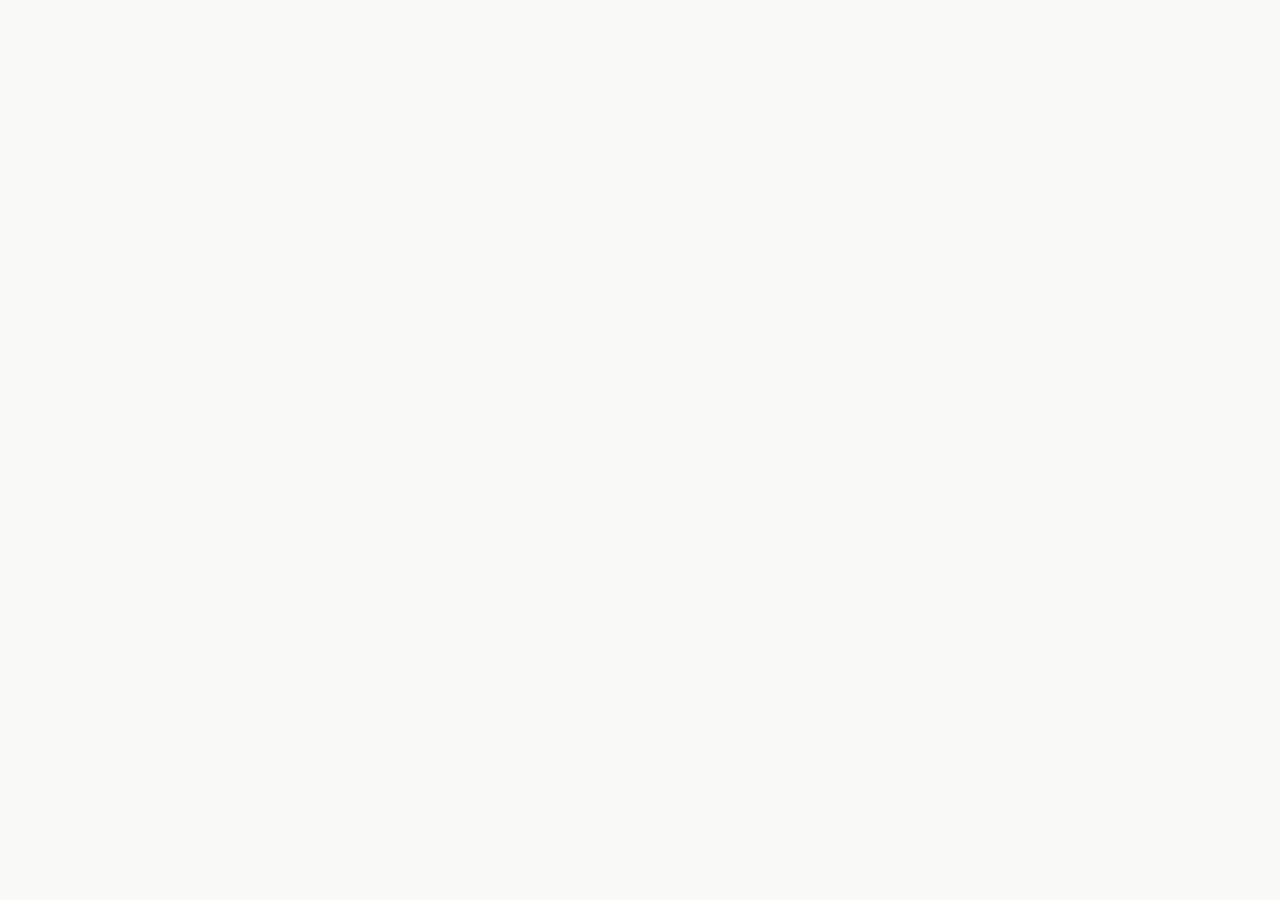
==== latest/index.html @ 85b7d717 "Add snapshots" ====
<!doctype html><meta charset="utf-8"><title>presentation</title><meta http-equiv="refresh" content="0; url=../v2026.10.21-e1e0a4d/"><link rel="canonical" href="../v2026.10.21-e1e0a4d/"><a href="../v2026.10.21-e1e0a4d/">Open presentation</a>
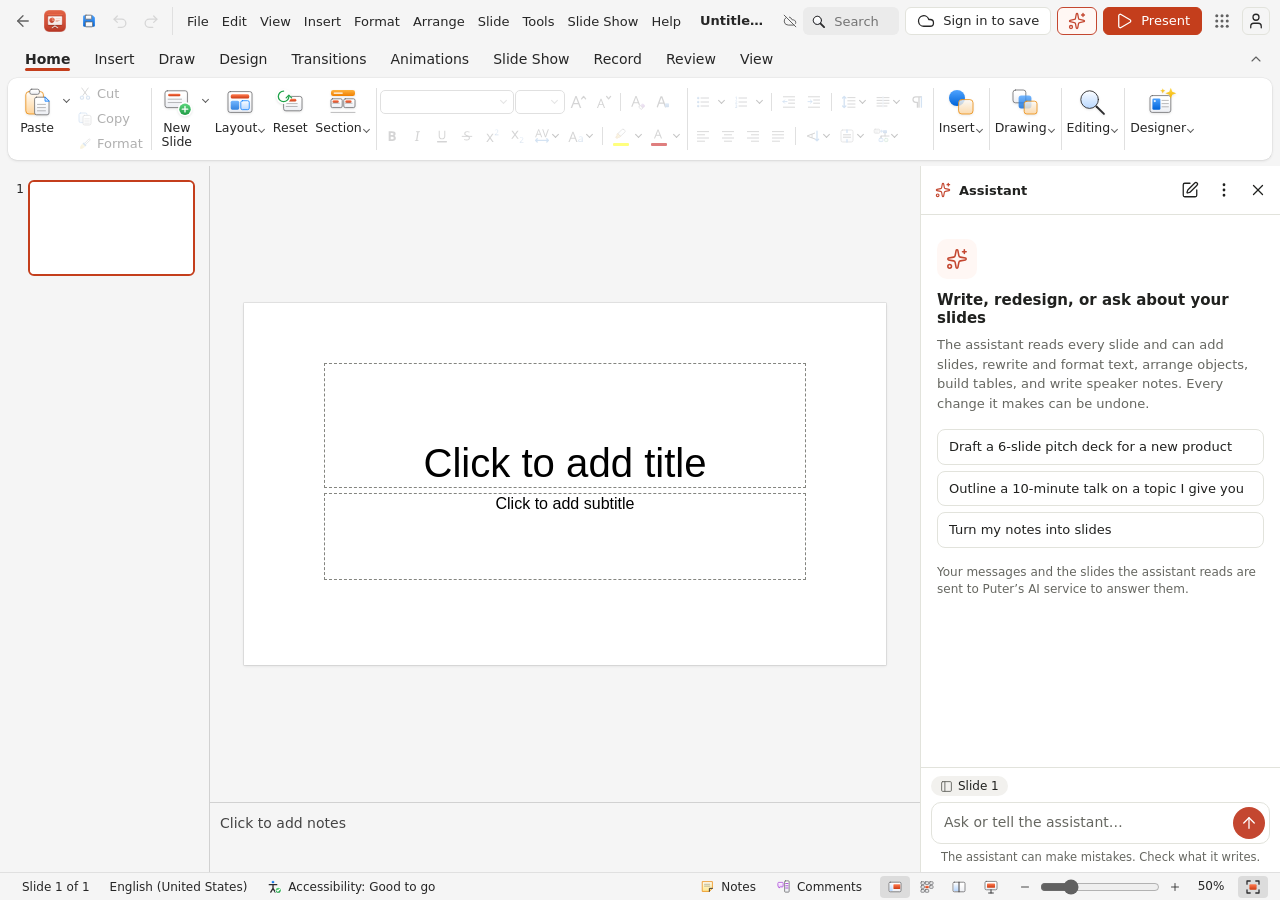
==== commit 1e979c19: "Add snapshots" ====
--- a/latest/index.html
+++ b/latest/index.html
@@ -1 +1 @@
-<!doctype html><meta charset="utf-8"><title>presentation</title><meta http-equiv="refresh" content="0; url=../v2026.10.21-e1e0a4d/"><link rel="canonical" href="../v2026.10.21-e1e0a4d/"><a href="../v2026.10.21-e1e0a4d/">Open presentation</a>
+<!doctype html><meta charset="utf-8"><title>presentation</title><meta http-equiv="refresh" content="0; url=../v2026.11.23-35c0305/"><link rel="canonical" href="../v2026.11.23-35c0305/"><a href="../v2026.11.23-35c0305/">Open presentation</a>
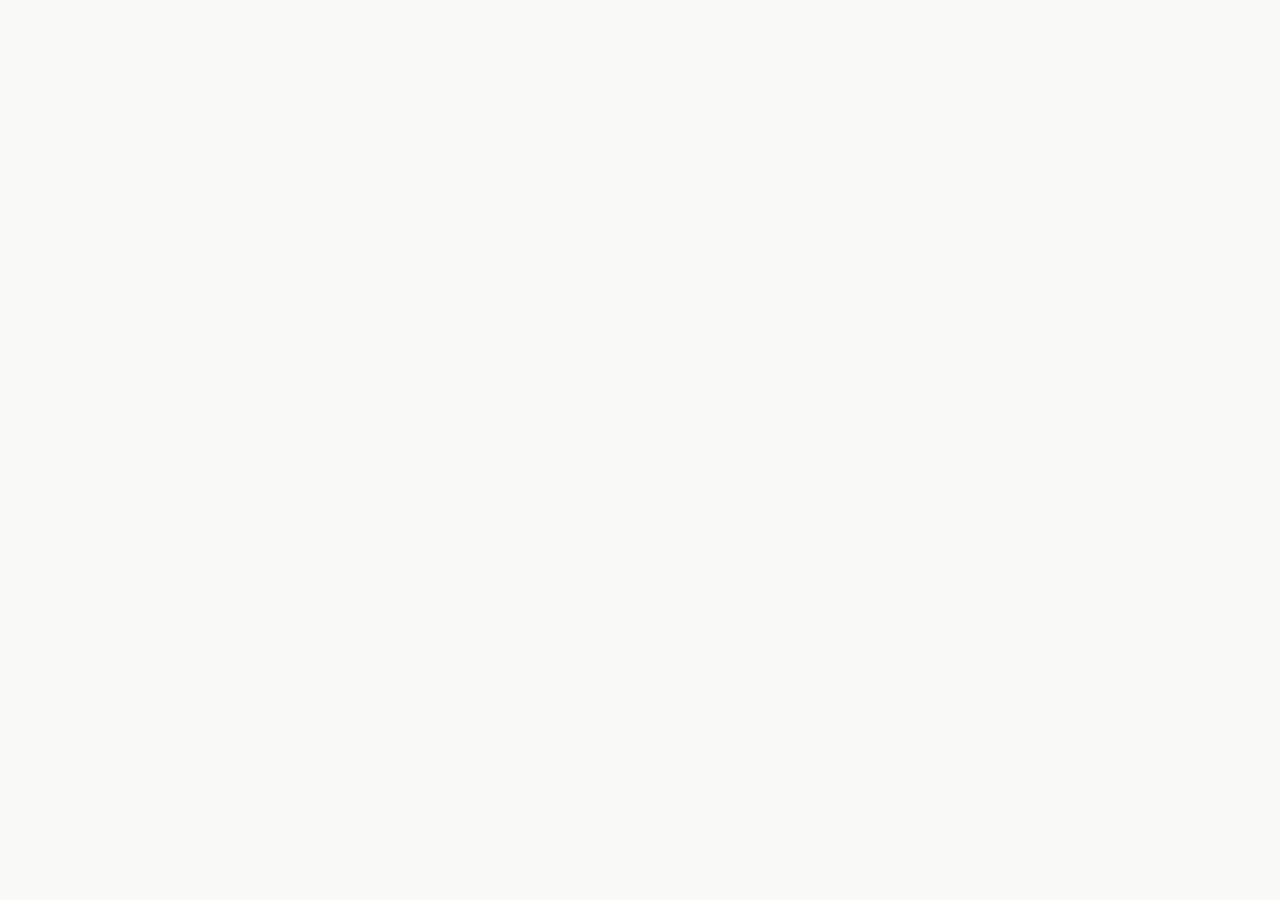
==== commit 10a4c775: "Add snapshots" ====
--- a/latest/index.html
+++ b/latest/index.html
@@ -1 +1 @@
-<!doctype html><meta charset="utf-8"><title>presentation</title><meta http-equiv="refresh" content="0; url=../v2026.11.23-35c0305/"><link rel="canonical" href="../v2026.11.23-35c0305/"><a href="../v2026.11.23-35c0305/">Open presentation</a>
+<!doctype html><meta charset="utf-8"><title>presentation</title><meta http-equiv="refresh" content="0; url=../v2026.11.24-d6e9495/"><link rel="canonical" href="../v2026.11.24-d6e9495/"><a href="../v2026.11.24-d6e9495/">Open presentation</a>
